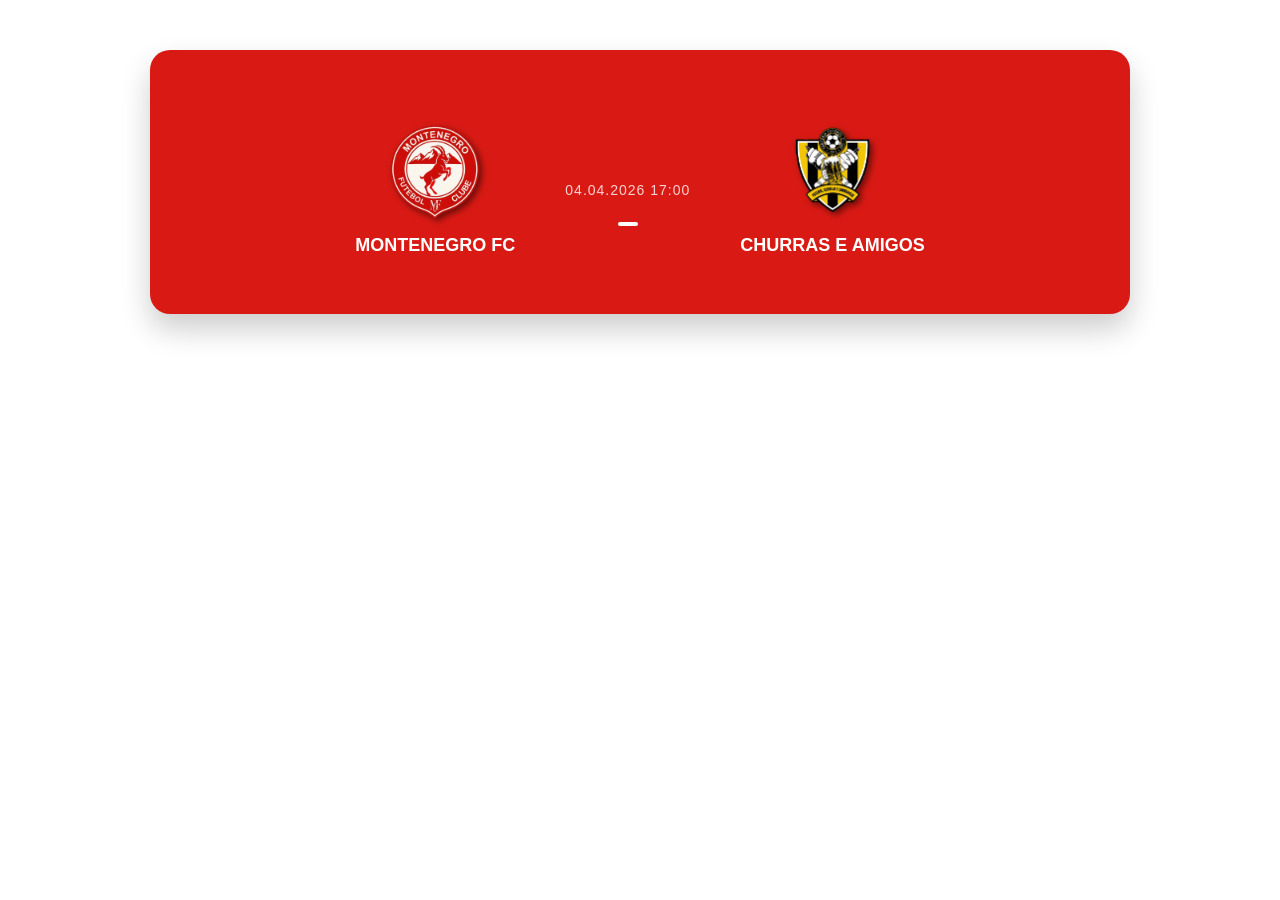
==== agenda.html @ bf2ed569 "Retirada do botao de participaçao" ====
<!DOCTYPE html>
<html lang="pt-BR">

<head>
    <meta charset="UTF-8">
    <meta name="viewport" content="width=device-width, initial-scale=1.0">
    <title>Montenegro</title>
    <link href="agenda.css" rel="stylesheet">
</head>

<body>
    <section class="proximo-jogo">

        <div class="scoreboard">
            <div class="team">
                <img src="img/escudo.png" alt="Montenegro FC" class="team-shield">
                <p class="team-name">Montenegro FC</p>
            </div>

            <div class="match-info">
                <p class="match-datetime">04.04.2026 17:00</p>
                <div class="score-dash"></div>
            </div>

            <div class="team">
                <img src="img/CHURRAS.png" alt="Nome do Rival" class="team-shield">
                <p class="team-name">Churras e amigos</p>
            </div>
        </div>
    </section>

    <script src="agenda.js"></script>
</body>

</html>
---- agenda.css ----
.proximo-jogo {
    background-color: #D91A14;
    max-width: 900px;      
    margin: 50px auto;     
    padding: 40px;
    border-radius: 20px;   
    box-shadow: 0 15px 30px rgba(0,0,0,0.2); 
    color: white;
    font-family: 'Oswald', sans-serif;
    text-align: center;
}

.scoreboard {
    display: flex;
    justify-content: center; 
    align-items: center;
    gap: 50px;               
    margin-top: 30px;
}

.team {
    display: flex;
    flex-direction: column;
    align-items: center;
}

.team-shield {
    height: 100px;
    object-fit: contain;
    filter: drop-shadow(3px 3px 3px rgba(0, 0, 0, 0.5));
}

.match-info {
    display: flex;
    flex-direction: column;
    align-items: center;
    gap: 10px; 
}

.match-datetime {
    font-size: 14px;
    opacity: 0.8;
    letter-spacing: 1px;
}

.score-dash {
    width: 20px;
    height: 4px;
    background-color: white;
    border-radius: 2px;
}

.team-name {
    margin-top: 15px;
    font-size: 18px;
    text-transform: uppercase;
    font-weight: bold;
}

h4 {
    text-transform: uppercase;
}

@media (max-width: 600px) {
    .proximo-jogo {
        margin: 10px;
        padding: 20px;
    }

    .scoreboard {
        flex-direction: column;
        gap: 20px;
    }

    .match-info {
        order: -1;
        margin-bottom: 10px;
    }

    .score-dash {
        display: none;
    }

    .team-shield {
        height: 80px;
    } 
}
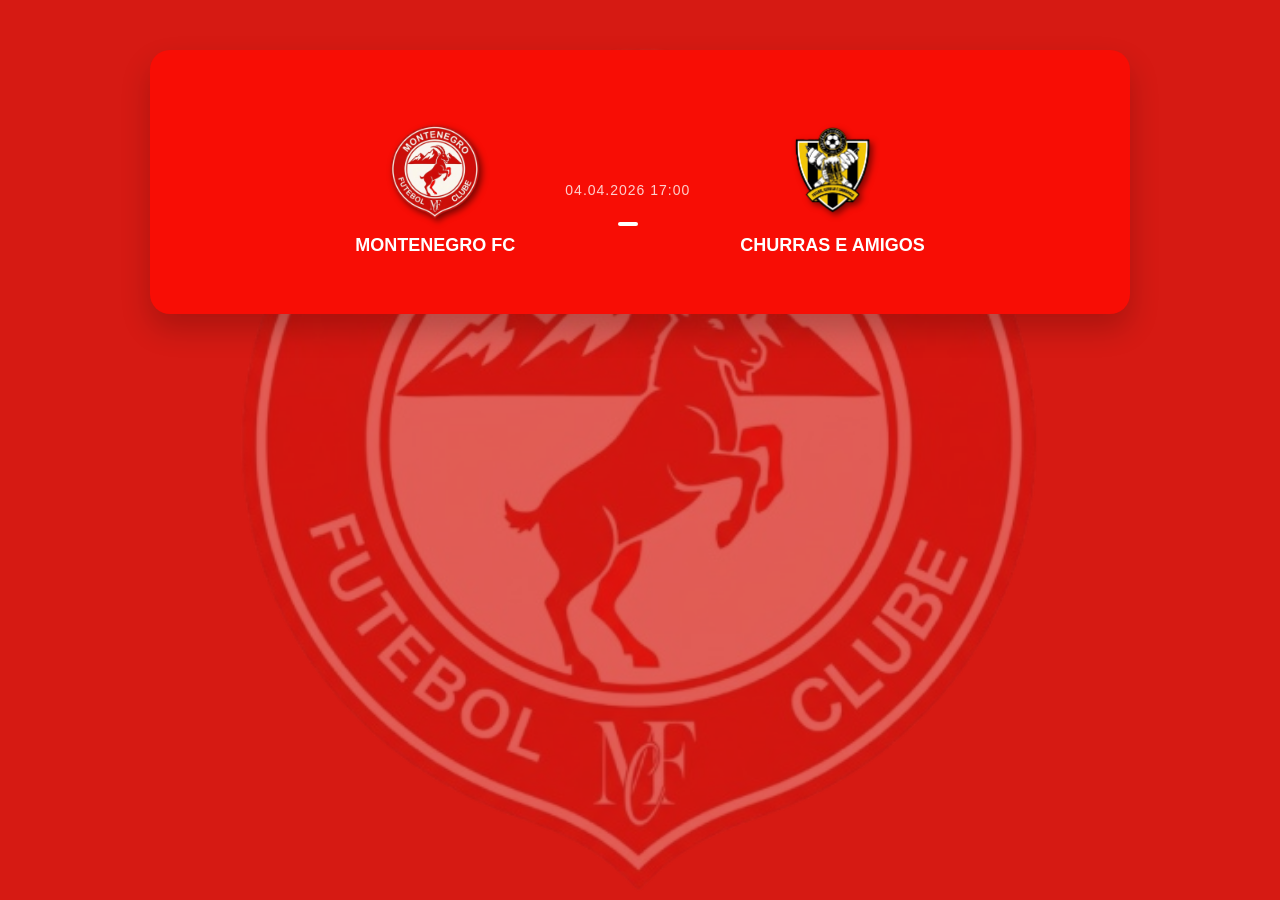
==== commit 96ad0954: "mudanças na agenda" ====
--- a/agenda.html
+++ b/agenda.html
@@ -9,6 +9,11 @@
 </head>
 
 <body>
+
+    <div class="imagem-fundo">
+        
+    </div>
+
     <section class="proximo-jogo">
 
         <div class="scoreboard">
@@ -18,7 +23,7 @@
             </div>
 
             <div class="match-info">
-                <p class="match-datetime">04.04.2026 17:00</p>
+              <p class="match-datetime">04.04.2026 17:00</p> 
                 <div class="score-dash"></div>
             </div>
 
--- a/agenda.css
+++ b/agenda.css
@@ -1,5 +1,24 @@
+body {
+    background-color: #d61a13;
+}
+
+body::before {
+    content: "";
+    position: fixed;
+    top: 0;
+    left: 0;
+    width: 100%;
+    height: 100%;
+    background-image: url('img/escudo.png');
+    background-size: contain; 
+    background-position: center;
+    background-repeat: no-repeat;
+    opacity: 0.3; 
+    z-index: -1;
+}
+
 .proximo-jogo {
-    background-color: #D91A14;
+    background-color: #f80d05;
     max-width: 900px;      
     margin: 50px auto;     
     padding: 40px;
@@ -68,17 +87,12 @@
     }
 
     .scoreboard {
-        flex-direction: column;
+        flex-direction: row;
         gap: 20px;
     }
 
     .match-info {
-        order: -1;
         margin-bottom: 10px;
-    }
-
-    .score-dash {
-        display: none;
     }
 
     .team-shield {
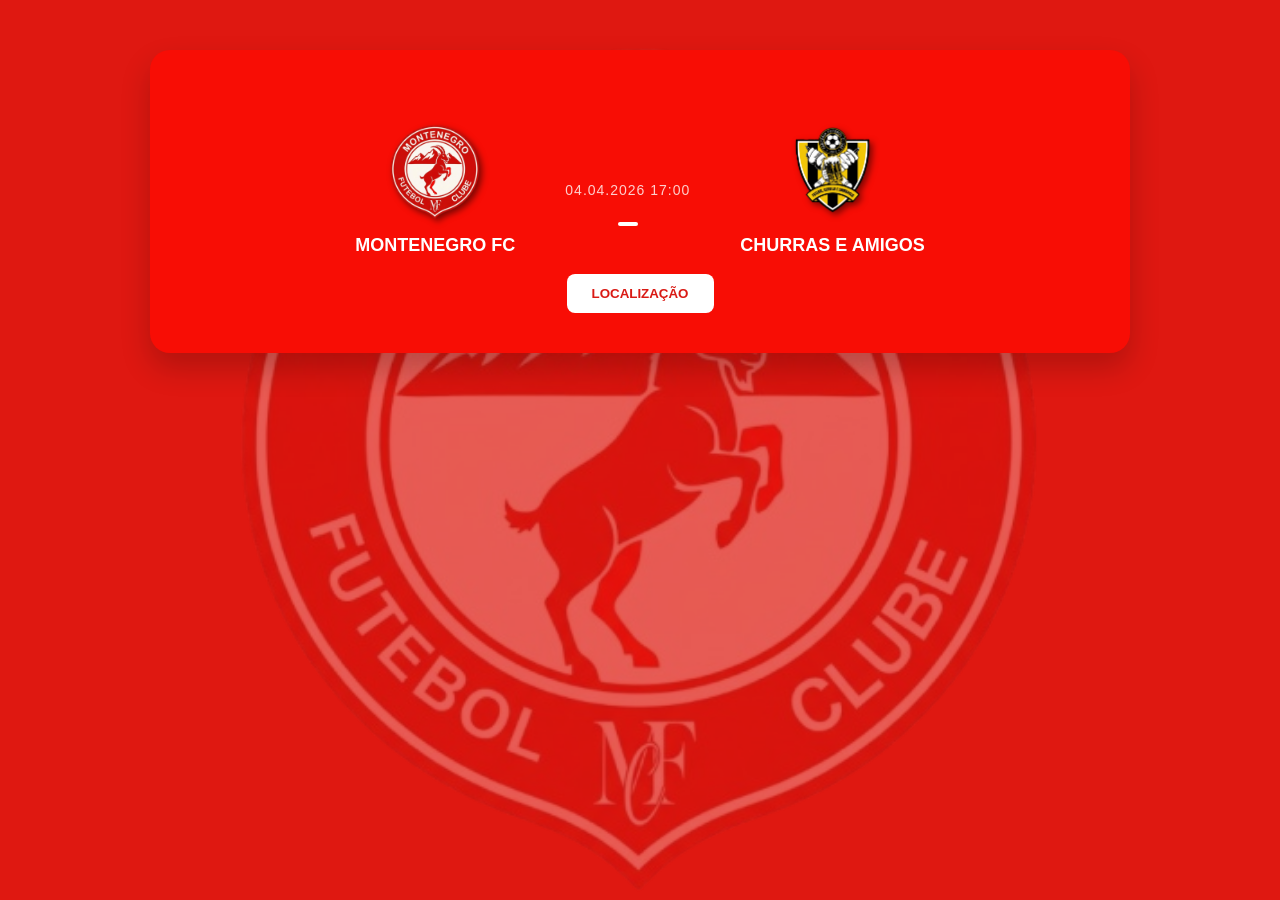
==== commit 02f81076: "adiçao de um botao para localizaçao" ====
--- a/agenda.html
+++ b/agenda.html
@@ -32,6 +32,10 @@
                 <p class="team-name">Churras e amigos</p>
             </div>
         </div>
+
+        <div class="btn-div">
+            <button onclick="loc()" class="botao">Localização</button>
+        </div>
     </section>
 
     <script src="agenda.js"></script>
--- a/agenda.css
+++ b/agenda.css
@@ -1,5 +1,5 @@
 body {
-    background-color: #d61a13;
+    background-color: #df1811;
 }
 
 body::before {
@@ -80,6 +80,25 @@
     text-transform: uppercase;
 }
 
+.botao {
+    padding: 12px 25px;
+    background-color: #ffffff;
+    color: #D91A14; 
+    border: none;
+    border-radius: 8px;
+    font-family: 'Oswald', sans-serif;
+    font-weight: bold;
+    text-transform: uppercase;
+    cursor: pointer;
+    transition: 0.3s;
+}
+
+.botao:hover {
+     background-color: #2ecc71;
+    color: white;
+    transform: scale(1.05); 
+}
+
 @media (max-width: 600px) {
     .proximo-jogo {
         margin: 10px;
@@ -88,7 +107,11 @@
 
     .scoreboard {
         flex-direction: row;
-        gap: 20px;
+        gap: 15px;
+        justify-content: center;
+        align-items: center;
+        width: 100%;
+        margin: 0 auto;
     }
 
     .match-info {
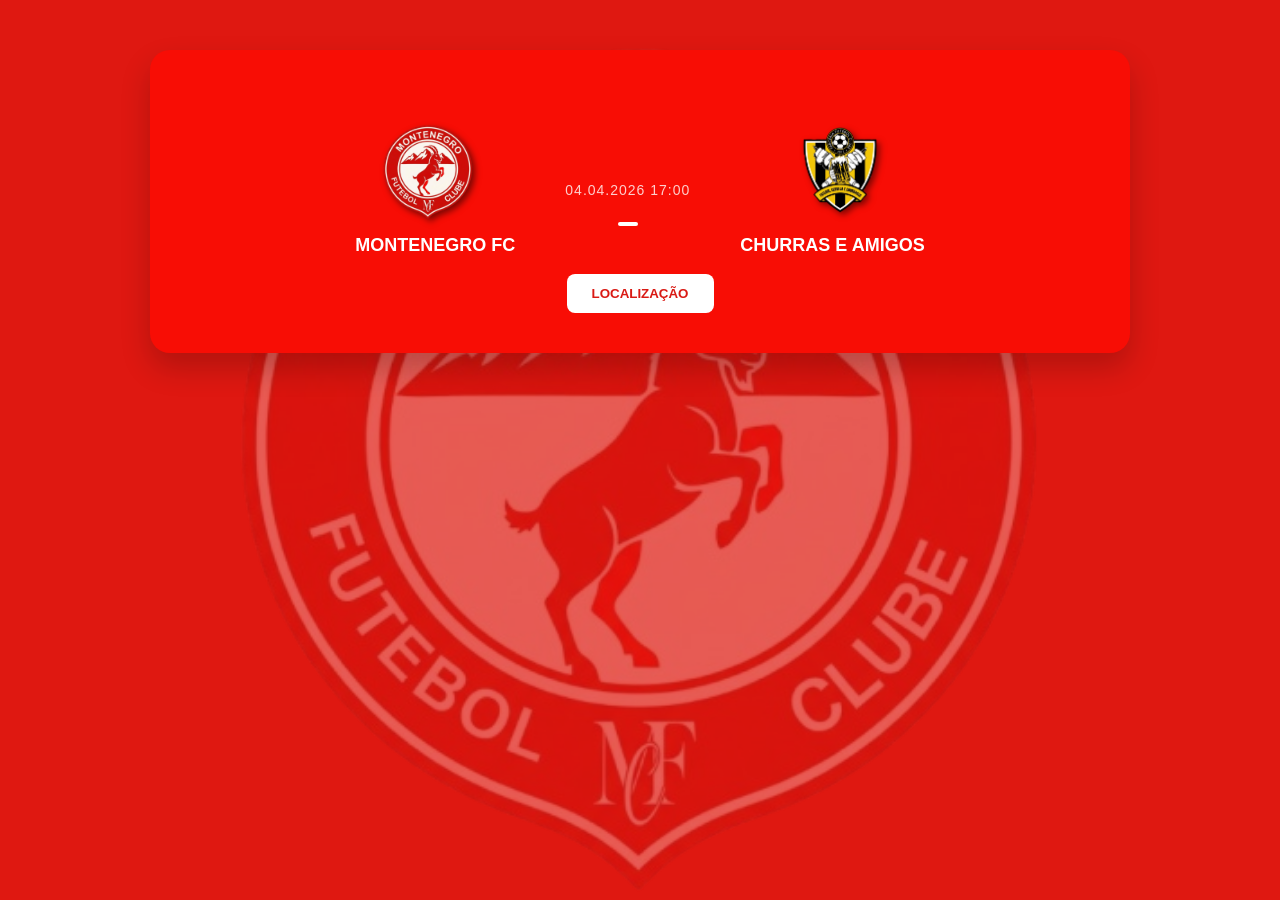
==== commit fe73041f: "adiçao de numeros ao placa para futuras alteraçoes" ====
--- a/agenda.html
+++ b/agenda.html
@@ -18,7 +18,10 @@
 
         <div class="scoreboard">
             <div class="team">
+                <div class="escudo-placar">
                 <img src="img/escudo.png" alt="Montenegro FC" class="team-shield">
+                <span class="gols"></span>
+                </div>
                 <p class="team-name">Montenegro FC</p>
             </div>
 
@@ -28,7 +31,10 @@
             </div>
 
             <div class="team">
+                <div class="escudo-placar">
+                <span class="gols"></span>
                 <img src="img/CHURRAS.png" alt="Nome do Rival" class="team-shield">
+                </div>
                 <p class="team-name">Churras e amigos</p>
             </div>
         </div>
--- a/agenda.css
+++ b/agenda.css
@@ -99,6 +99,20 @@
     transform: scale(1.05); 
 }
 
+.escudo-placar {
+    display: flex;
+    align-items: center;
+    gap: 15px; /* Espaço entre o escudo e o número */
+}
+
+.gols {
+    font-size: 48px; /* Número bem grande e imponente */
+    font-weight: bold;
+    font-family: 'Oswald', sans-serif;
+    color: white;
+    text-shadow: 2px 2px 4px rgba(0,0,0,0.5);
+}
+
 @media (max-width: 600px) {
     .proximo-jogo {
         margin: 10px;
@@ -121,4 +135,10 @@
     .team-shield {
         height: 80px;
     } 
+    .gols {
+        font-size: 32px;
+    }
+    .escudo-placar {
+        gap: 8px;
+    }
 }
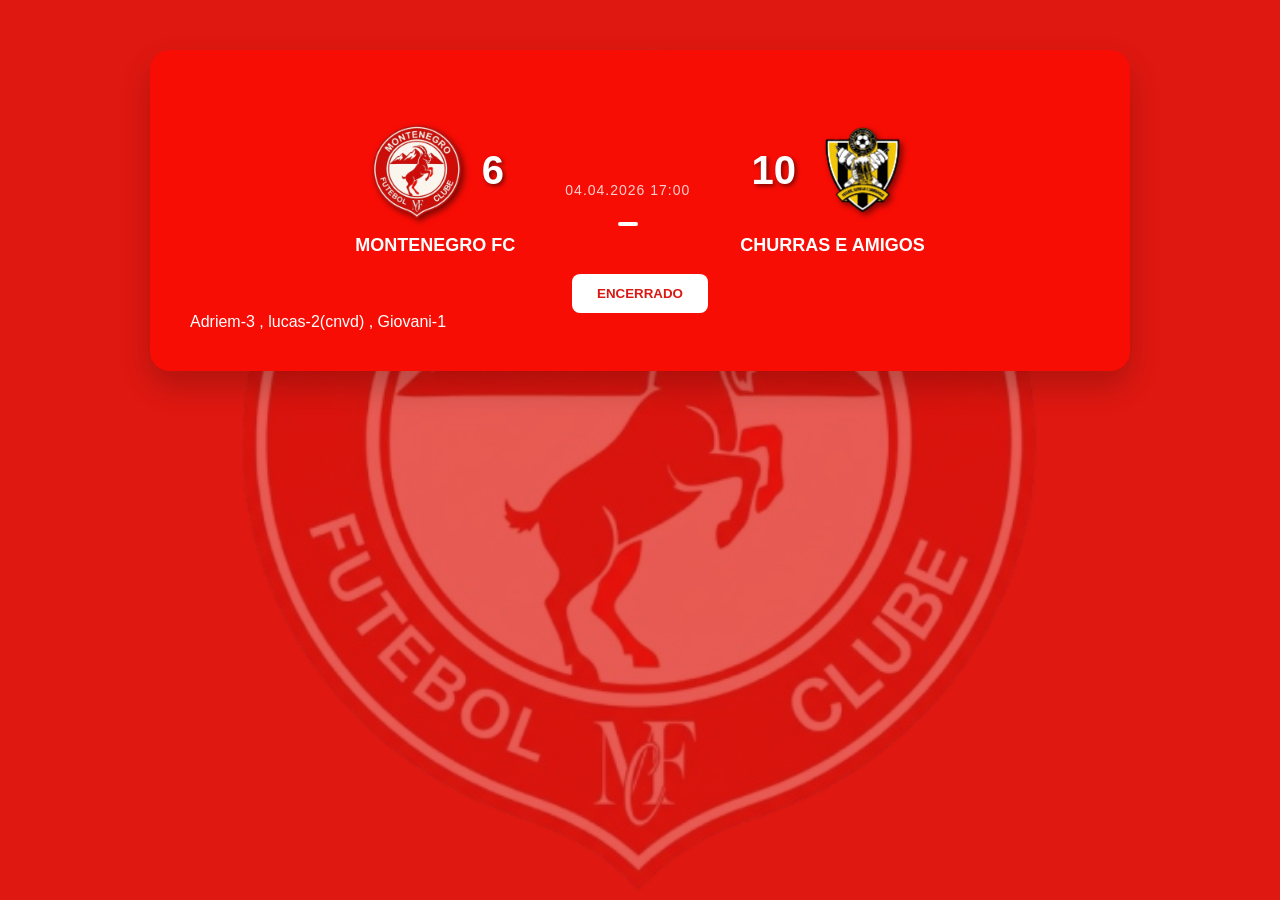
==== commit 686ade49: "atualizaçao placar" ====
--- a/agenda.html
+++ b/agenda.html
@@ -20,7 +20,7 @@
             <div class="team">
                 <div class="escudo-placar">
                 <img src="img/escudo.png" alt="Montenegro FC" class="team-shield">
-                <span class="gols"></span>
+                <span class="gols">6</span>
                 </div>
                 <p class="team-name">Montenegro FC</p>
             </div>
@@ -32,7 +32,7 @@
 
             <div class="team">
                 <div class="escudo-placar">
-                <span class="gols"></span>
+                <span class="gols">10</span>
                 <img src="img/CHURRAS.png" alt="Nome do Rival" class="team-shield">
                 </div>
                 <p class="team-name">Churras e amigos</p>
@@ -40,7 +40,11 @@
         </div>
 
         <div class="btn-div">
-            <button onclick="loc()" class="botao">Localização</button>
+            <button onclick="" class="botao">ENCERRADO</button>
+        </div>
+
+        <div class="gp">
+            Adriem-3 , lucas-2(cnvd) , Giovani-1 
         </div>
     </section>
 
--- a/agenda.css
+++ b/agenda.css
@@ -102,21 +102,28 @@
 .escudo-placar {
     display: flex;
     align-items: center;
-    gap: 15px; /* Espaço entre o escudo e o número */
+    gap: 15px; 
 }
 
 .gols {
-    font-size: 48px; /* Número bem grande e imponente */
+    font-size: 40px; 
     font-weight: bold;
     font-family: 'Oswald', sans-serif;
     color: white;
     text-shadow: 2px 2px 4px rgba(0,0,0,0.5);
 }
 
+.gp {
+    display: flex;
+    justify-items: left;
+
+}
+
 @media (max-width: 600px) {
     .proximo-jogo {
         margin: 10px;
         padding: 20px;
+        font-family: 'oswald', sans-serif;
     }
 
     .scoreboard {
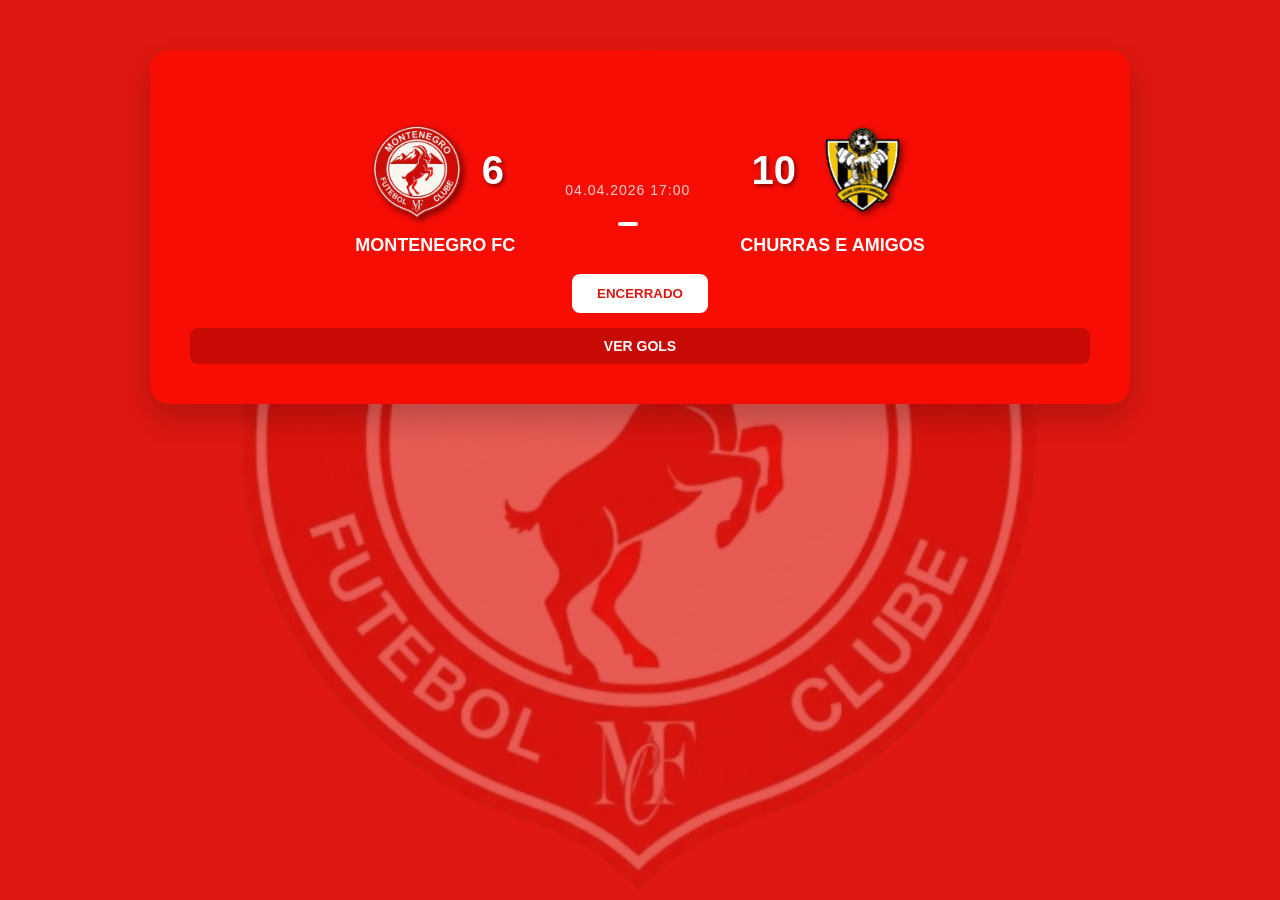
==== commit c171543e: "melhora da visibilidade dos artilheiros" ====
--- a/agenda.html
+++ b/agenda.html
@@ -43,8 +43,15 @@
             <button onclick="" class="botao">ENCERRADO</button>
         </div>
 
-        <div class="gp">
-            Adriem-3 , lucas-2(cnvd) , Giovani-1 
+        <div class="artilharia">
+            <details>
+                <summary>Ver Gols </summary>
+                <div class="lista-gols">
+                    <p>Adriem - 3</p>
+                    <p>Lucas - 2 (cnvd)</p>
+                    <p>Giovani - 1</p>
+                </div>
+            </details>
         </div>
     </section>
 
--- a/agenda.css
+++ b/agenda.css
@@ -113,11 +113,49 @@
     text-shadow: 2px 2px 4px rgba(0,0,0,0.5);
 }
 
-.gp {
-    display: flex;
-    justify-items: left;
+.artilharia {
+    margin-top: 15px;
+    font-family: 'Montserrat', sans-serif;
+    width: 100%;
+}
 
+details {
+    cursor: pointer;
+    background: rgba(0, 0, 0, 0.2);
+    padding: 10px;
+    border-radius: 8px;
+    transition: 0.3s;
 }
+
+details[open] {
+    background: rgba(0, 0, 0, 0.4);
+}
+
+summary {
+    list-style: none;
+    font-weight: bold;
+    font-size: 14px;
+    text-transform: uppercase;
+    color: #fff;
+}
+
+summary::-webkit-details-marker {
+    display: none;
+}
+
+.lista-gols {
+    margin-top: 10px;
+    text-align: center;
+    border-top: 1px solid rgba(255, 255, 255, 0.2);
+    padding-top: 10px;
+}
+
+.lista-gols p {
+    margin: 5px 0;
+    font-size: 13px;
+    color: #eee;
+}
+
 
 @media (max-width: 600px) {
     .proximo-jogo {
@@ -148,4 +186,14 @@
     .escudo-placar {
         gap: 8px;
     }
+     .artilharia {
+        max-width: 250px;
+        margin: 15px auto;
+    }
+    .lista-gols p {
+        font-size: 12px;
+    }
+    .team-name{
+        font-size: medium;
+    }
 }
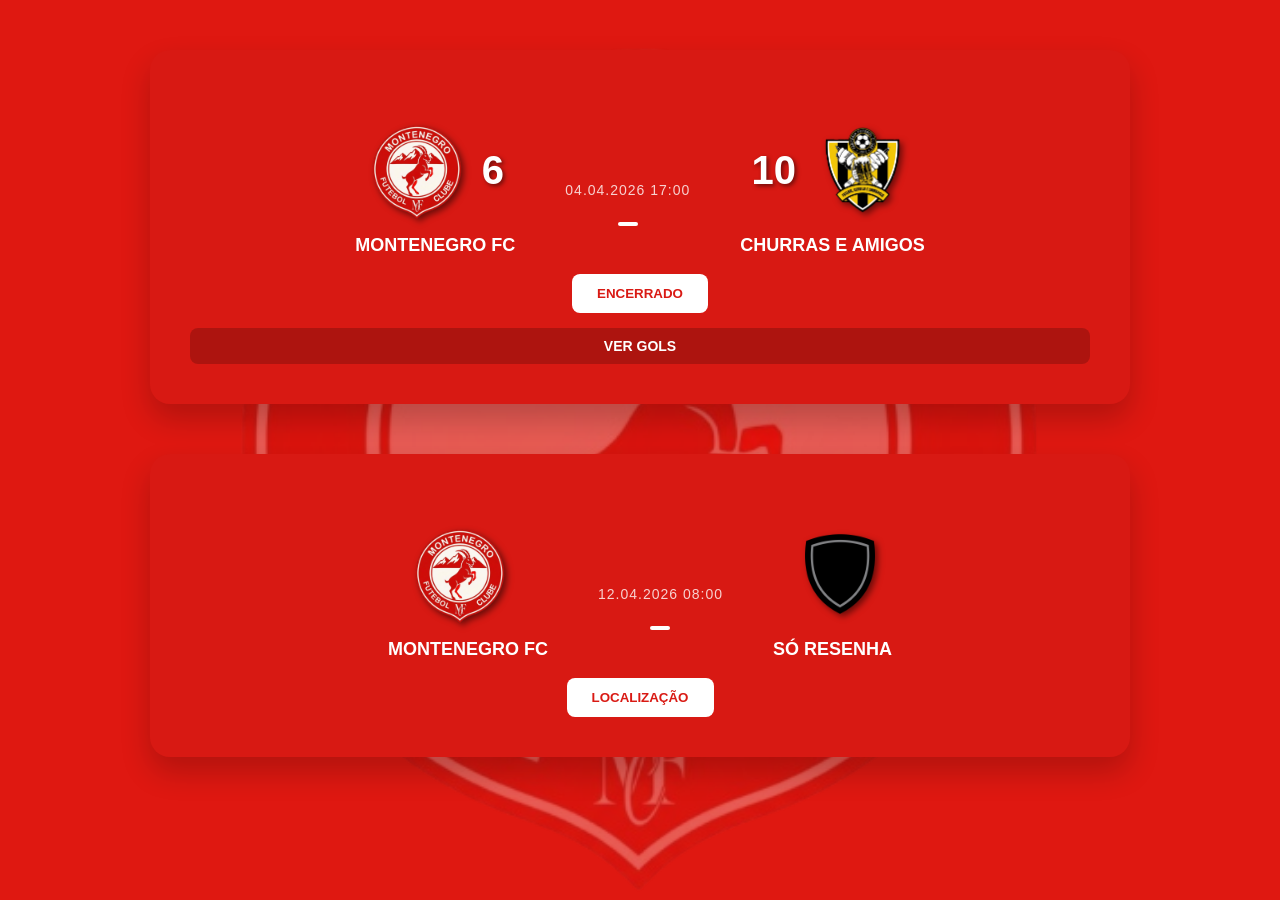
==== commit 5c2e6262: "Adiçao de próximo jogo" ====
--- a/agenda.html
+++ b/agenda.html
@@ -14,6 +14,7 @@
         
     </div>
 
+    <!-- CHURRAS E AMIGOS -->
     <section class="proximo-jogo">
 
         <div class="scoreboard">
@@ -54,6 +55,37 @@
             </details>
         </div>
     </section>
+    
+        <!-- SÓ RESENHA -->
+     <section class="proximo-jogo">
+
+        <div class="scoreboard">
+            <div class="team">
+                <div class="escudo-placar">
+                <img src="img/escudo.png" alt="Montenegro FC" class="team-shield">
+                <span class="gols"></span>
+                </div>
+                <p class="team-name">Montenegro FC</p>
+            </div>
+
+            <div class="match-info">
+              <p class="match-datetime">12.04.2026 08:00</p> 
+                <div class="score-dash"></div>
+            </div>
+
+            <div class="team">
+                <div class="escudo-placar">
+                <span class="gols"></span>
+                <img src="img/SEM ESCUDO.webp" alt="Só Resenha" class="team-shield">
+                </div>
+                <p class="team-name">Só Resenha</p>
+            </div>
+        </div>
+
+        <div class="btn-div">
+            <button onclick="loc()" class="botao">LOCALIZAÇÃO</button>
+        </div>
+    </section>
 
     <script src="agenda.js"></script>
 </body>
--- a/agenda.css
+++ b/agenda.css
@@ -18,7 +18,7 @@
 }
 
 .proximo-jogo {
-    background-color: #f80d05;
+    background-color: #d81913;
     max-width: 900px;      
     margin: 50px auto;     
     padding: 40px;
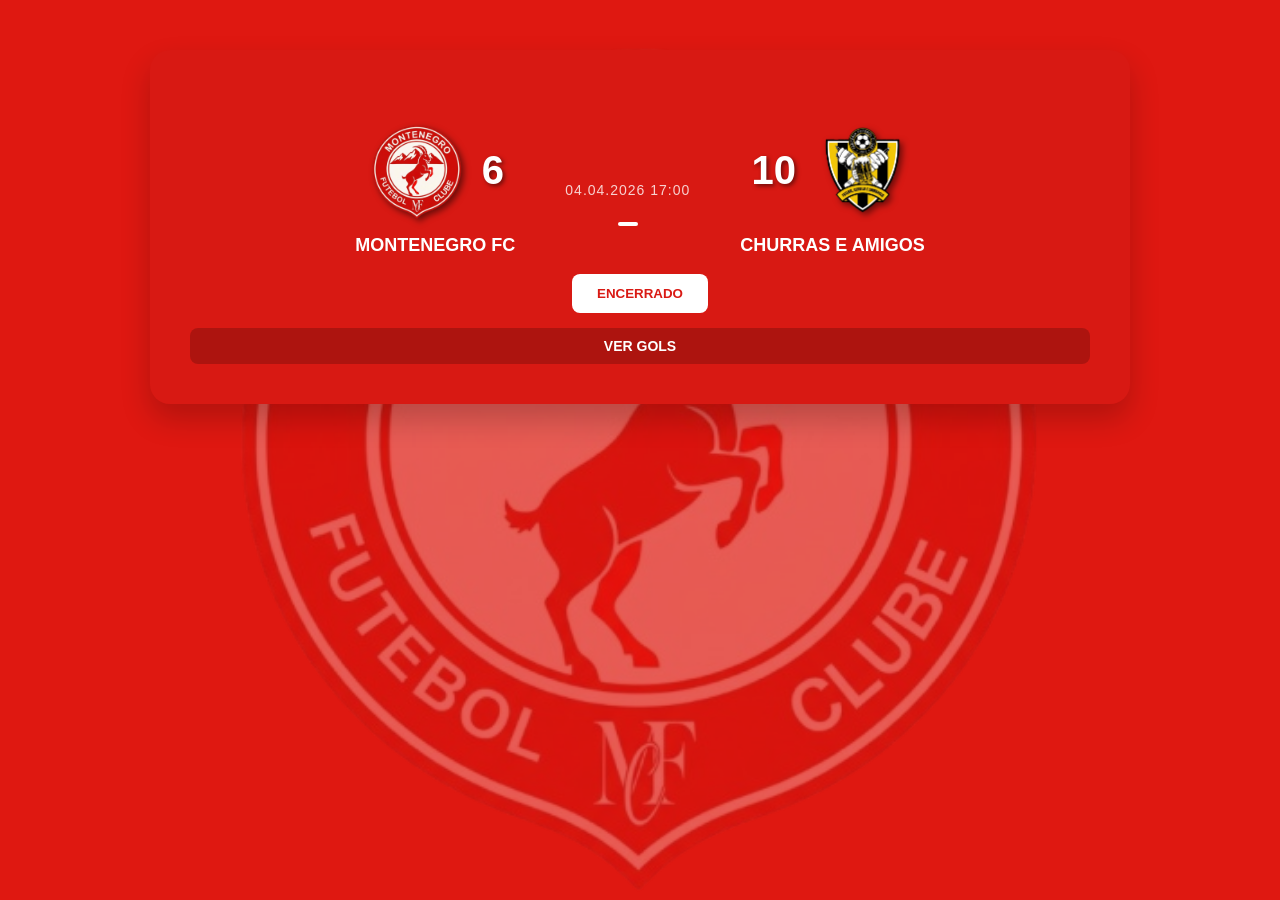
==== commit 71a52b4d: "retirada do placar" ====
--- a/agenda.html
+++ b/agenda.html
@@ -55,37 +55,6 @@
             </details>
         </div>
     </section>
-    
-        <!-- SÓ RESENHA -->
-     <section class="proximo-jogo">
-
-        <div class="scoreboard">
-            <div class="team">
-                <div class="escudo-placar">
-                <img src="img/escudo.png" alt="Montenegro FC" class="team-shield">
-                <span class="gols"></span>
-                </div>
-                <p class="team-name">Montenegro FC</p>
-            </div>
-
-            <div class="match-info">
-              <p class="match-datetime">12.04.2026 08:00</p> 
-                <div class="score-dash"></div>
-            </div>
-
-            <div class="team">
-                <div class="escudo-placar">
-                <span class="gols"></span>
-                <img src="img/SEM ESCUDO.webp" alt="Só Resenha" class="team-shield">
-                </div>
-                <p class="team-name">Só Resenha</p>
-            </div>
-        </div>
-
-        <div class="btn-div">
-            <button onclick="loc()" class="botao">LOCALIZAÇÃO</button>
-        </div>
-    </section>
 
     <script src="agenda.js"></script>
 </body>
